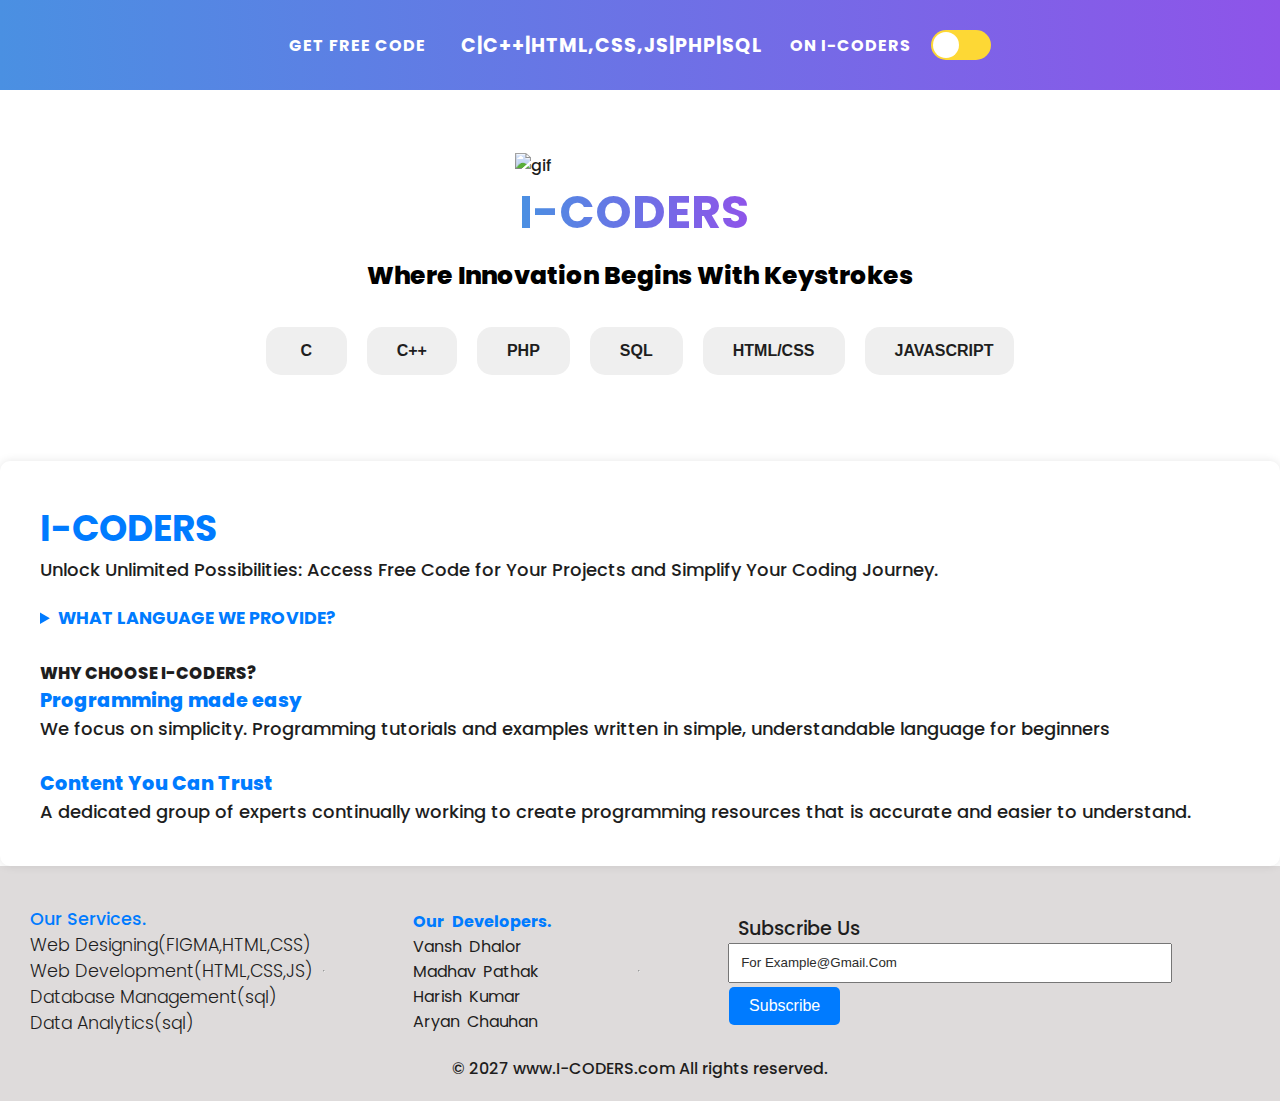
==== index.html @ 3fc36e24 "first commit" ====
<!DOCTYPE html>
<html lang="en">
<head>
    <meta charset="UTF-8">
    <meta name="viewport" content="width=device-width, initial-scale=1.0">
    <title>I-Coders</title>
    <link rel="stylesheet" href="ICoders.css">
    <link rel="icon" href="img/Screenshot 2024-03-02 150115 (1).jpg">
    <link rel="preconnect" href="https://fonts.googleapis.com">
<link rel="preconnect" href="https://fonts.gstatic.com" crossorigin>
<link href="https://fonts.googleapis.com/css2?family=Poppins:ital,wght@0,100;0,200;0,300;0,400;0,500;0,600;0,700;0,800;0,900;1,100;1,200;1,300;1,400;1,500;1,600;1,700;1,800;1,900&display=swap" rel="stylesheet">
</head>
<body>


<div class="top">
    <b>Get Free Code </b>
    <pre>  </pre>
    <strong> C|C++|HTML,CSS,JS|PHP|SQL </strong>
    <pre> </pre>
    
    <b>On I-Coders</b>
    <!-- Toggle button -->
    <div class="mode-switcher">
        <input type="checkbox" id="mode-toggle" class="toggle">
        <label for="mode-toggle" class="toggle-btn">
            <span class="icon light-icon"></span> 
            <span class="icon dark-icon"></span> 
        </label>
    </div>
</div>

<div class="textlogo">
    <img src="img/hero-globelight-unscreen.gif" alt="gif" class="light-mode-img">
    <img src="img/hero-globe-dark-unscreen.gif" alt="" class="dark-mode-img">
    <h1>I-CODERS</h1>
    <strong><p>where innovation begins with keystrokes</p></strong>
    <!-- <input type="search" id="searchInput" placeholder="   Search Here For Code..." autocomplete="on" spellcheck="true"> -->
    <!-- <button onclick="searchOnGoogle()" id="searchbtn">search</button> -->
    <div class="btn">
        <button id="C">C</button>
        <button id="Cpp">C++</button>
        <button id="php">PHP</button>
        <button id="sql">SQL</button>
        <button id="htmlcss">HTML/CSS</button>
        <button id="js">JAVASCRIPT</button>
    </div>
</div>

<div class="section1">
    <div class="text1">
        <h1>I-CODERS</h1>
        <p>Unlock Unlimited Possibilities: Access Free Code for Your Projects and Simplify Your Coding Journey.</p>
      
        <details>
            <summary>what language we provide?</summary>
            <p><a href="Cprogarm.html">C programming</a></p>
            <p><a href="C++program.html">C++ programming</a></p>
            <p><a href="php.html">PHP scripting and web development</a></p>
            <p><a href="sql.html">mySql database management</a></p>
            <p><a href="htmlcss.html">Html/Css for designing</a></p>   
            <p><a href="javascript.html">Javascript for interactive features</a></p>
        </details>
        <h2>Why Choose I-coders?</h2>
    
        <strong>Programming made easy</strong>
    
     <p>We focus on simplicity. Programming tutorials and examples written in simple, understandable language for beginners </p>
     <br>
     <strong>Content You Can Trust</strong>
     <p>A dedicated group of experts continually working to create programming resources that is accurate and easier to understand.</p>
    </div>    
</div>

<!-- about section  -->

 <section class="about" id="about">

    <ul class="topp">Our Services.
        <li><a href="#">Web Designing(FIGMA,HTML,CSS)</a</li>
        <li><a href="#">Web Development(HTML,CSS,JS)</a></li>
        <li><a href="#">Database Management(sql)</a></li>
        <li><a href="#">Data Analytics(sql)</a></li>
    </ul>
    
    <hr>
    <ul class="bottom">Our Developers.
        <li><a href="https://www.instagram.com/_vansh_.19/?igsh==" target="_blank">Vansh Dhalor</a</li>
            
        <li><a href="https://www.instagram.com/madhavpathakk?igsh=MTIzbzFvMzA0anR1MA==" target="_blank">Madhav Pathak</a></li>

        <li><a href="https://www.instagram.com/harrry_16?igsh=MTdxM3htaWJicWJhdg==" target="_blank">Harish Kumar</a></li>

        <li><a href="#" target="_blank">Aryan Chauhan</a></li>
    </ul>

    <hr>
      
    <div class="inputbox">
        <label for="contact">Subscribe Us</label>
        <input type="email" id="email" placeholder="   for example@gmail.com">
        <button type="submit" value="submit">Subscribe</button>
    </div>
    <p class="rights">© 2027  www.I-CODERS.com All rights reserved.</p>
    
</section> 
    







<script src="icoders.js"></script>

</body>
</html>
---- ICoders.css ----
@import url('https://fonts.googleapis.com/css2?family=Poppins:ital,wght@0,100;0,200;0,300;0,400;0,500;0,600;0,700;0,800;0,900;1,100;1,200;1,300;1,400;1,500;1,600;1,700;1,800;1,900&display=swap');

* {
    margin: 0;
    padding: 0;
    box-sizing: border-box;
}

html {
    scroll-behavior: smooth;
    -webkit-user-select: none;
    -moz-user-select: none; 
    -ms-user-select: none; 
    user-select: none;
}

::-webkit-scrollbar {
    width: 5px;
    scroll-behavior: smooth;
}

::-webkit-scrollbar-track {
    background-color: #2c2c2c;
    border-radius: 5px;
}

::-webkit-scrollbar-thumb {
    background-color: #74797e;
    border-radius: 5px;
}

body {
    margin: 0;
    padding: 0;
    background-size: cover;
    background-position: center;
    background-repeat: no-repeat;
    /* transition: background-color 3s, color 3s; */
    font-family: "Poppins", sans-serif;
    font-weight: 500;
    font-style: normal;
    color: black;
    display: block;
    scroll-behavior:smooth;

}
body{
     -webkit-user-select: none;
    -moz-user-select: none; 
    -ms-user-select: none; 
    user-select: none;
}


body.light-mode {
    background-color: #fff;
    color: #1e1e1e;
}

body.dark-mode {
    background-color: #252525;;
    color: #f8f8f8;
    font-weight: 100;
}

/* Toggle button styles */
.mode-switcher {
    position: relative;
    
}

.toggle {
    display: none;
    
}

.toggle-btn {
    cursor: pointer;
    display: block;
    width: 60px;
    height: 30px;
    background: #fdd835; /* Yellow background for light mode */
    border-radius: 15px;
    position: relative;
    
}

.toggle-btn:before {
    content: '';
    position: absolute;
    top: 2px;
    left: 2px;
    width: 26px;
    height: 26px;
    background: #fff;
    border-radius: 50%;
    transition: 0.3s;
}

.toggle:checked + .toggle-btn:before {
    transform: translateX(30px);
}

.light-mode .toggle-btn {
    background: #fdd835; /* Yellow background for light mode */
}

.light-mode .icon.light-icon {
    color: #fff; /* White color for light mode icon */
}

.dark-mode .toggle-btn {
    background: #000; /* Dark background for dark mode */
}

.dark-mode .icon.dark-icon {
    color: #fff; /* White color for dark mode icon */
}

.dark-mode .textlogo h1{
    color:#f0fff0;
}
.light-mode .text1 h1{
    color: #007bff;
}
.dark-mode .textlogo p{
    color: #f0fff0;
}




.top {
    display: flex;
    justify-content: center;
    align-items: center;
    background: linear-gradient(to right, #4a90e2, #8e54e9);    
    padding: 20px 0;
    flex-wrap: wrap;
}

.top b,
.top strong {
    color: #fff;
    font-weight: bold;
    text-transform: uppercase;
    letter-spacing: 1px;
    margin: 0 10px;
    cursor: pointer;
}

.top strong {
    color: transparent;
    position: relative;
}

.top strong::before {
    content: 'C|C++|HTML,CSS,JS|PHP|SQL';
    position: absolute;
    top: 0;
    left: 0;
    overflow: hidden;
    white-space: nowrap;
    color: #fff;
}

.mode-switcher {
    position: relative;
}

.toggle {
    display: none;
}

.toggle-btn {
    cursor: pointer;
    display: block;
    width: 60px;
    height: 30px;
    background: #ccc;
    border-radius: 15px;
    position: relative;
}

.toggle-btn:before {
    content: '';
    position: absolute;
    top: 2px;
    left: 2px;
    width: 26px;
    height: 26px;
    background: #fff;
    border-radius: 50%;
    transition: 0.3s;
}

.toggle:checked + .toggle-btn:before {
    transform: translateX(30px);
}

.textlogo {
    display: flex;
    justify-content: center;
    align-items: center;
    flex-direction: column;
    padding: 13px 0;
    margin: 50px 0;
}

.textlogo h1 {
    font-size: 46px;
    font-weight: bold;
    background: linear-gradient(to right, #4a90e2, #8e54e9);
    -webkit-background-clip: text;
    -webkit-text-fill-color: transparent;
    margin-right: 12px;
}


.textlogo p {
    font-size: 1.3em;
    text-transform: capitalize;
    color: black;
    margin: 10px 0;
    text-align: center;
}

.textlogo input[type=search] {
    width: 70%;
    max-width: 100%;
    height: 45px;
    border: none;
    border-radius: 5px;
    outline:1px solid #2c2c2c;
    background-color:#fff;
    font-size: medium;
    margin: 23px 0;
}
.dark-mode input[type=search] {
    width: 70%;
    max-width: 100%;
    height: 45px;
    border: none;
    border-radius: 5px;
    outline:1px solid #fff  ;
    background-color:#2c2c2c;
    color: #f0fff0;
    font-size: medium;
    margin: 23px 0;
    
    


}

.textlogo input[type=search]:hover {
    width: 70%;
    max-width: 100%;
    height: 45px;
    border: none;
    border-radius: 5px;
    color:#f0fff0;
    outline-offset: none;
    outline: 1px solid steelblue;
    font-size: medium;
    cursor: pointer;
    margin: 23px 0;
    caret-color: #007bff;
}
.light-mode input[type=search]:hover{
    width: 70%;
    max-width: 100%;
    height: 45px;
    border: none;
    border-radius: 5px;
    color:#2c2c2c;
    outline-offset: none;
    outline: 1px solid steelblue;
    font-size: medium;
    cursor: pointer;
    margin: 23px 0;
    caret-color: #007bff;
}
.btn {
    display: flex;
    justify-content: space-between;
    gap: 20px;
}


.light-mode
 #searchbtn{
    border: none;
    border-radius: 15px;
    background-color: #007bff;
    /* padding: ; */
    cursor: pointer;
    transition: background-color 0.3s, color 0.3s, box-shadow 0.3s;
    font-size: 16px;
    font-weight: bold;
    margin: 2px 0;
    max-width: 100%;
    font-weight: 700;
    text-transform: capitalize;
    width: 10%;
    height: 30px;
    /* max-width: 100%; */
    color:#f0fff0; /
}

.light-mode
 #searchbtn:hover{
    border: none;
    border-radius: 15px;
    background-color: #007bff;
    /* padding: ; */
    cursor: pointer;
    transition: background-color 0.3s, color 0.3s, box-shadow 0.3s;
    font-size: 16px;
    font-weight: bold;
    margin: 2px 0;
    max-width: 100%;
    /* transform: translateY(-5px); */
    /* transform: scale(0.9); */
    box-shadow: 0  0 20px 0 rgba(0, 0, 0, 0.9);
    width: 10%;
    height: 30px;
    /* max-width: 100%; */
    color:#f0fff0; /
}

.light-mode
 #searchbtn:active{
    border: none;
    border-radius: 15px;
    background-color: #007bff;
    /* padding: ; */
    cursor: pointer;
    transition: background-color 0.3s, color 0.3s, box-shadow 0.3s;
    font-size: 16px;
    font-weight: bold;
    margin: 2px 0;
    max-width: 100%;
    /* transform: translateY(-5px); */
    transform: scale(0.9);
    /* transform: scale(0.9); */
    /* box-shadow: 0  0 20px 0 rgba(0, 0, 0, 0.9); */

    width: 10%;
    height: 30px;
    /* max-width: 100%; */
    color:#f0fff0; /
}

.dark-mode  #searchbtn{
    border: none;
    border-radius: 15px;
    background-color: #007bff;
    /* padding: ; */
    cursor: pointer;
    transition: background-color 0.3s, color 0.3s, box-shadow 0.3s;
    font-size: 16px;
    font-weight: bold;
    margin: 2px 0;
    max-width: 100%;
    width: 10%;
    height: 30px;
    /* max-width: 100%; */
    text-transform: capitalize;
    color:#f0fff0; /
}
.dark-mode  #searchbtn:hover{
    border: none;
    border-radius: 15px;
    background-color: #007bff;
    /* padding: ; */
    cursor: pointer;
    transition: background-color 0.3s, color 0.3s, box-shadow 0.3s;
    font-size: 16px;
    font-weight: bold;
    margin: 2px 0;
    max-width: 100%;
    /* transform: scale(0.9);    */
    width: 10%;
    height: 30px;
    /* max-width: 100%; */
    color:#f0fff0; 
    box-shadow: 0 0 10px 0 rgba(74, 144, 226, 0.7);
}
.dark-mode  #searchbtn:active{
    border: none;
    border-radius: 15px;
    background-color: #007bff;
    transform: scale(0.9);
    /* padding: ; */
    cursor: pointer;
    transition: background-color 0.3s, color 0.3s, box-shadow 0.3s;
    font-size: 16px;
    font-weight: bold;
    margin: 2px 0;
    max-width: 100%;
    width: 10%;
    height: 30px;
    /* max-width: 100%; */
    color:#f0fff0; 
    /* box-shadow: 0 0 10px 0 rgba(74, 144, 226, 0.7); */
}

.btn button {
    border: none;
    border-radius: 15px;
    padding: 15px 30px;
    cursor: pointer;
    transition: background-color 0.3s, color 0.3s, box-shadow 0.3s;
    font-size: 16px;
    font-weight: bold;
    margin: 23px 0;
    width: 20%;
    max-width: 100%;
    color: #1e1e1e; /* Default text color */
}

/* Light mode styles */
/* Light mode button glow-up effect */
.light-mode .btn button {
    box-shadow: 0 0 0 rgba(74, 144, 226, 0); /* Initial transparent box shadow */
    transition: box-shadow 0.3s ease; /* Smooth transition for the box shadow */

}

.light-mode .btn button:hover {
    box-shadow: 0 0 20px rgba(74, 144, 226, 0.7);
    transform: translateY(-5px); /* Glow effect on hover */
}

/* Dark mode button glow-up effect */
.dark-mode .btn button {
    box-shadow: 0 0 0 rgba(74, 144, 226, 0); /* Initial transparent box shadow */
    transition: box-shadow 0.3s ease; 
    background-color: #2c2c2c;
    color: #f0fff0;/* Smooth transition for the box shadow */
}

.dark-mode .btn button:hover {
    box-shadow: 0 0 20px rgba(74, 144, 226, 0.7);
    transform: translateY(-5px); /* Glow effect on hover */
}

.dark-mode input[type=search]::placeholder{
    color:#fff;
}
.textlogo img{
    width: 250px;
    height: auto;
}

/* section two */
hr{
    margin: 35px 0;
}

.section1 {
    padding: 40px; 
    border-radius: 10px; 
    box-shadow: 0 0 10px rgba(0, 0, 0, 0.1); 
}

.text1 {
    text-align: start; 
}

.text1 h1 {
    font-size: 36px; 
}

.text1 p {
    font-size: 18px; 
    line-height: 1.6; 
    font-weight: 500;
}

details {
    margin-top: 20px; 
}

details summary {
    font-weight: bold; 
    cursor: pointer; 
    font-size: 1.09em;
    color: #007bff;
    text-transform: uppercase;

}
details summary:hover{
    text-decoration: underline #fdd835;
}

details p {
    margin-left: 20px;
    font-weight: 300; 
    margin:8px auto;
}
details p a{
    text-decoration: none;
    color: #1e1e1e;
}
details p a:hover{
    /* text-decoration: underl */
    color: #007bff;
    font-weight: 600;

}
h2 {
    margin-top: 30px;
    font-size: 1.04rem; 
    font-weight: 800;
    text-transform: uppercase;
}

strong {
    color: #007bff; 
    font-size: 1.2rem;
    font-weight: 800;
}
.highlight {
    background-color: yellow; 
}   
.about {
    display: flex;
    justify-content: space-between;
    justify-content: center;
    align-items: center;
    padding: 20px;
    background-color: #51424230;
    flex-wrap: wrap;
}

.topp {
    margin: 20px 10px;
    color: #007bff;
    font-size: 1.1em;
}

.topp li {
    list-style: none;
}

.topp li a {
    text-decoration: none;
    color: #1e1e1e;
    font-weight: 300;
}

.bottom {
    margin: auto;
    color: #007bff;
    text-transform: capitalize;
    font-weight: bolder;
    word-spacing: 5px;
}

.bottom li a {
    list-style: none;
    text-decoration: none;
    color: #1e1e1e;
    font-weight: 400;
    word-spacing: 3px;
}

.bottom li {
    list-style: none;
    text-decoration: none;
}
.topp li a:hover{
    color: grey;
    opacity: 1;
    text-decoration: underline;
   
}
.bottom li a:hover{
    color: grey ;
    text-decoration: underline;
}
/* .dark-mode .top li a:hover{
    
} */

.inputbox {
    margin: auto;
    display: block;

}

label {
    margin: 10px;
    font-size: 1.2em;
    text-transform: capitalize;
}

.inputbox input[type=email] {
    width: 100%; /* Adjusted width for better fit on smaller screens */
    height: 40px;
    cursor: pointer;
}

button[type=submit] {
    padding: 10px 20px;
    background-color: #007bff;
    color: #fff;
    border: none;
    border-radius: 5px;
    cursor: pointer;
    transition: background-color 0.3s ease;
    font-size: 1em;
    margin: 4px 1px;
}

::placeholder {
    color: #2c2c2c;
    text-transform: capitalize;
}

button[type=submit]:active {
    padding: 10px 20px;
    background-color: green;
    transform: scale(0.98);
    color: #fff;
    border: none;
    border-radius: 5px;
    cursor: pointer;
    transition: background-color 0.3s ease;
    font-size: 1em;
}

.dark-mode .topp li a {
    color: #fff;
}

.dark-mode .bottom li a {
    color: #fff;
}

.dark-mode .inputbox input[type=email] {
    border: none;
    cursor: pointer;
}

.dark-mode .inputbox input[type=email]:active {
    border: none;
    outline: none;
    outline-offset: none;
}

.rights {
    font-weight: 500;
}


/* respoosive ness  */
@media screen and (max-width: 768px) {

    
    .textlogo h1 {
        font-size: 1.9rem; 
    }
    .textlogo p {
        font-size: 1em; 
    }
    .textlogo input[type=search] {
        font-size: 0.9em; 
        height: 40px; 
        width: 80%; 

    }
    .textlogo input[type=search]:focus {
        font-size: 0.9em; 
        height: 40px; 
        width: 80%; 
        
    }
    /* .light-mode input[type=search]:hover{



    } */
   
.btn {
    display: grid; /* Use CSS Grid for button layout */
    grid-template-columns: repeat(2, 1fr); /* Two columns with equal width */
    grid-gap: 10px; /* Gap between buttons */
    align-items: center; /* Center buttons vertically */
    justify-content: center; /* Center buttons horizontally */
    text-align: center; /* Center button text */
}

.btn button {
    border: none;
    border-radius: 15px;
    padding: 15px 30px;
    cursor: pointer;
    transition: background-color 0.3s, color 0.3s, box-shadow 0.3s;
    font-size: 1em; 
    width: 100%;
    font-weight: 600;
}

/* Light mode styles */
.light-mode .btn button {
    box-shadow: 0 0 0 rgba(74, 144, 226, 0); /* Initial transparent box shadow */
    transition: box-shadow 0.3s ease; /* Smooth transition for the box shadow */
}

/* Dark mode styles */
.dark-mode .btn button {
    box-shadow: 0 0 0 rgba(74, 144, 226, 0); /* Initial transparent box shadow */
    transition: box-shadow 0.3s ease; 
    background-color: #2c2c2c;
    color: #f0fff0;/* Smooth transition for the box shadow */
}

/* Hover effects */



    .text1 h1 {
        font-size: 1.5rem;
        color: #007bff;
    }
    .text1 p {
        font-size: 1em; 
    }
    details p {
        margin-left: 1vw; 
        
    }
    h2 {
        margin-top: 2vw; 
    }
    .textlogo img {
        width: 200px; 
        height: auto; 
    }
    .text1 h2{
        margin-top: 30px;
    font-size: 1.04rem; 
    font-weight: 800;
    text-transform: uppercase;
    }
    .text1 p{
        font-weight: 400;
    
    }
    .about {
        display:grid;
        justify-content: space-between;
        justify-content: center;
        align-items: center;
        padding: 20px;
        background-color: #51424230;

    }
    
    .rights {
        font-size: 1rem;
        color: #666;
        font-weight: 400;
    }
    

   
    .light-mode #searchbtn{
        width: 30%;
        height: 40px;
        box-shadow: none;
    }
    .light-mode #searchbtn:hover{
        width: 30%;
        height: 40px;
        box-shadow: none;
        transform: scale(0.9);
    }
    .dark-mode #searchbtn{
        width: 30%;
        height: 40px;
        box-shadow: none;
        background-color: #007bff;
        color: #f0fff0;
    }
    .dark-mode #searchbtn:hover{
        width: 30%;
        height: 40px;
        box-shadow: none;
        transform: scale(0.9);
    }
    .about {
        flex-direction: column;
        align-items: stretch;
    }
    .about .bottom{
        margin-right: 150px;
        /* text-align:start; */
    }
    .topp,
    .bottom {
        text-align: left;
        margin: 10px auto;
    }
  

    .topp li,
    .bottom li {
        margin: 5px auto;
        text-align: left;
    }
    .bottom li a{
        text-align:left;
        
    }

    .inputbox input {
        width: 100%;
    }

    .rights {
        text-align: center;
    }
   
    details summary:hover{
        text-decoration: none;
    }
   
}
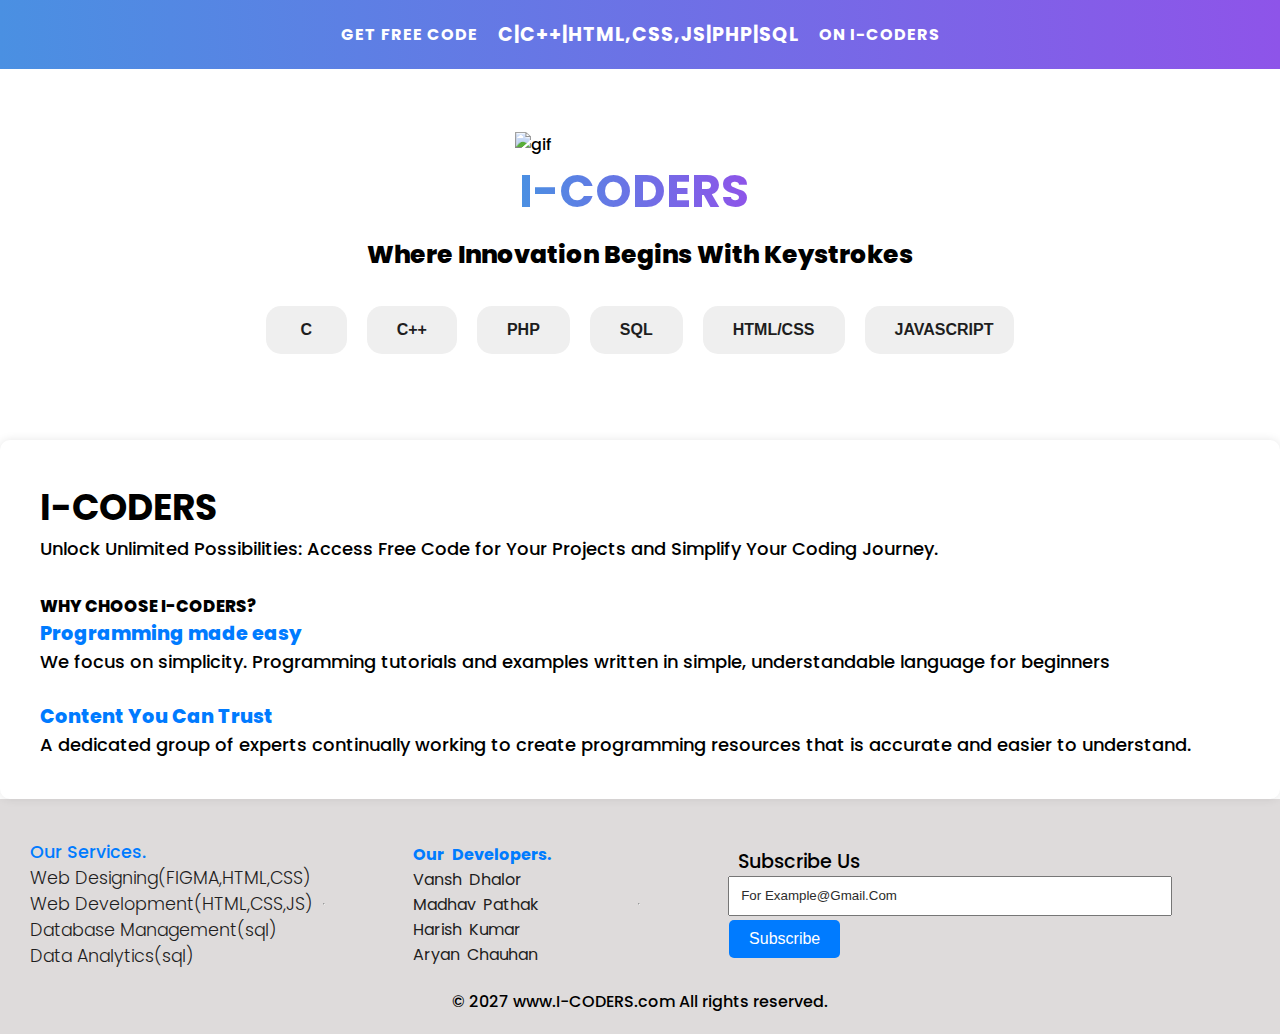
==== commit aa39454a: "initial" ====
--- a/index.html
+++ b/index.html
@@ -1,118 +1,124 @@
 <!DOCTYPE html>
 <html lang="en">
-<head>
-    <meta charset="UTF-8">
-    <meta name="viewport" content="width=device-width, initial-scale=1.0">
+  <head>
+    <meta charset="UTF-8" />
+    <meta name="viewport" content="width=device-width, initial-scale=1.0" />
     <title>I-Coders</title>
-    <link rel="stylesheet" href="ICoders.css">
-    <link rel="icon" href="img/Screenshot 2024-03-02 150115 (1).jpg">
-    <link rel="preconnect" href="https://fonts.googleapis.com">
-<link rel="preconnect" href="https://fonts.gstatic.com" crossorigin>
-<link href="https://fonts.googleapis.com/css2?family=Poppins:ital,wght@0,100;0,200;0,300;0,400;0,500;0,600;0,700;0,800;0,900;1,100;1,200;1,300;1,400;1,500;1,600;1,700;1,800;1,900&display=swap" rel="stylesheet">
-</head>
-<body>
+    <link rel="stylesheet" href="ICoders.css" />
+    <link rel="icon" href="img/Screenshot 2024-03-02 150115 (1).jpg" />
+    <link rel="preconnect" href="https://fonts.googleapis.com" />
+    <link rel="preconnect" href="https://fonts.gstatic.com" crossorigin />
+    <link
+      href="https://fonts.googleapis.com/css2?family=Poppins:ital,wght@0,100;0,200;0,300;0,400;0,500;0,600;0,700;0,800;0,900;1,100;1,200;1,300;1,400;1,500;1,600;1,700;1,800;1,900&display=swap"
+      rel="stylesheet"
+    />
+  </head>
+  <body>
+    <div class="top">
+      <b>Get Free Code </b>
+      <pre></pre>
+      <strong> C|C++|HTML,CSS,JS|PHP|SQL </strong>
+      <pre></pre>
 
+      <b>On I-Coders</b>
+      <!-- Toggle button -->
+    </div>
 
-<div class="top">
-    <b>Get Free Code </b>
-    <pre>  </pre>
-    <strong> C|C++|HTML,CSS,JS|PHP|SQL </strong>
-    <pre> </pre>
-    
-    <b>On I-Coders</b>
-    <!-- Toggle button -->
-    <div class="mode-switcher">
-        <input type="checkbox" id="mode-toggle" class="toggle">
-        <label for="mode-toggle" class="toggle-btn">
-            <span class="icon light-icon"></span> 
-            <span class="icon dark-icon"></span> 
-        </label>
-    </div>
-</div>
+    <div class="textlogo">
+      <img
+        src="img/hero-globelight-unscreen.gif"
+        alt="gif"
+        class="light-mode-img"
+      />
 
-<div class="textlogo">
-    <img src="img/hero-globelight-unscreen.gif" alt="gif" class="light-mode-img">
-    <img src="img/hero-globe-dark-unscreen.gif" alt="" class="dark-mode-img">
-    <h1>I-CODERS</h1>
-    <strong><p>where innovation begins with keystrokes</p></strong>
-    <!-- <input type="search" id="searchInput" placeholder="   Search Here For Code..." autocomplete="on" spellcheck="true"> -->
-    <!-- <button onclick="searchOnGoogle()" id="searchbtn">search</button> -->
-    <div class="btn">
+      <h1>I-CODERS</h1>
+      <strong><p>where innovation begins with keystrokes</p></strong>
+      <!-- <input type="search" id="searchInput" placeholder="   Search Here For Code..." autocomplete="on" spellcheck="true"> -->
+      <!-- <button onclick="searchOnGoogle()" id="searchbtn">search</button> -->
+      <div class="btn">
         <button id="C">C</button>
         <button id="Cpp">C++</button>
         <button id="php">PHP</button>
         <button id="sql">SQL</button>
         <button id="htmlcss">HTML/CSS</button>
         <button id="js">JAVASCRIPT</button>
+      </div>
     </div>
-</div>
 
-<div class="section1">
-    <div class="text1">
+    <div class="section1">
+      <div class="text1">
         <h1>I-CODERS</h1>
-        <p>Unlock Unlimited Possibilities: Access Free Code for Your Projects and Simplify Your Coding Journey.</p>
-      
-        <details>
-            <summary>what language we provide?</summary>
-            <p><a href="Cprogarm.html">C programming</a></p>
-            <p><a href="C++program.html">C++ programming</a></p>
-            <p><a href="php.html">PHP scripting and web development</a></p>
-            <p><a href="sql.html">mySql database management</a></p>
-            <p><a href="htmlcss.html">Html/Css for designing</a></p>   
-            <p><a href="javascript.html">Javascript for interactive features</a></p>
-        </details>
-        <h2>Why Choose I-coders?</h2>
-    
+        <p>
+          Unlock Unlimited Possibilities: Access Free Code for Your Projects and
+          Simplify Your Coding Journey.
+        </p>
+
+        <h2>Why Choose I-coders?</h2>  
+
         <strong>Programming made easy</strong>
-    
-     <p>We focus on simplicity. Programming tutorials and examples written in simple, understandable language for beginners </p>
-     <br>
-     <strong>Content You Can Trust</strong>
-     <p>A dedicated group of experts continually working to create programming resources that is accurate and easier to understand.</p>
-    </div>    
-</div>
 
-<!-- about section  -->
+        <p>
+          We focus on simplicity. Programming tutorials and examples written in
+          simple, understandable language for beginners
+        </p>
+        <br />
+        <strong>Content You Can Trust</strong>
+        <p>
+          A dedicated group of experts continually working to create programming
+          resources that is accurate and easier to understand.
+        </p>
+      </div>
+    </div>
 
- <section class="about" id="about">
+    <!-- about section  -->
 
-    <ul class="topp">Our Services.
-        <li><a href="#">Web Designing(FIGMA,HTML,CSS)</a</li>
+    <section class="about" id="about">
+      <ul class="topp">
+        Our Services.
+        <li><a href="#">Web Designing(FIGMA,HTML,CSS)</a></li>
         <li><a href="#">Web Development(HTML,CSS,JS)</a></li>
         <li><a href="#">Database Management(sql)</a></li>
         <li><a href="#">Data Analytics(sql)</a></li>
-    </ul>
-    
-    <hr>
-    <ul class="bottom">Our Developers.
-        <li><a href="https://www.instagram.com/_vansh_.19/?igsh==" target="_blank">Vansh Dhalor</a</li>
-            
-        <li><a href="https://www.instagram.com/madhavpathakk?igsh=MTIzbzFvMzA0anR1MA==" target="_blank">Madhav Pathak</a></li>
+      </ul>
 
-        <li><a href="https://www.instagram.com/harrry_16?igsh=MTdxM3htaWJicWJhdg==" target="_blank">Harish Kumar</a></li>
+      <hr />
+      <ul class="bottom">
+        Our Developers.
+        <li>
+          <a href="https://www.instagram.com/_vansh_.19/?igsh==" target="_blank"
+            >Vansh Dhalor</a
+          >
+        </li>
+
+        <li>
+          <a
+            href="https://www.instagram.com/madhavpathakk?igsh=MTIzbzFvMzA0anR1MA=="
+            target="_blank"
+            >Madhav Pathak</a
+          >
+        </li>
+
+        <li>
+          <a
+            href="https://www.instagram.com/harrry_16?igsh=MTdxM3htaWJicWJhdg=="
+            target="_blank"
+            >Harish Kumar</a
+          >
+        </li>
 
         <li><a href="#" target="_blank">Aryan Chauhan</a></li>
-    </ul>
+      </ul>
 
-    <hr>
-      
-    <div class="inputbox">
+      <hr />
+
+      <div class="inputbox">
         <label for="contact">Subscribe Us</label>
-        <input type="email" id="email" placeholder="   for example@gmail.com">
+        <input type="email" id="email" placeholder="   for example@gmail.com" />
         <button type="submit" value="submit">Subscribe</button>
-    </div>
-    <p class="rights">© 2027  www.I-CODERS.com All rights reserved.</p>
-    
-</section> 
-    
+      </div>
+      <p class="rights">© 2027 www.I-CODERS.com All rights reserved.</p>
+    </section>
 
-
-
-
-
-
-
-<script src="icoders.js"></script>
-
-</body>
+    <script src="icoders.js"></script>
+  </body>
 </html>
--- a/ICoders.css
+++ b/ICoders.css
@@ -266,6 +266,7 @@
     cursor: pointer;
     margin: 23px 0;
     caret-color: #007bff;
+    
 }
 .light-mode input[type=search]:hover{
     width: 70%;
@@ -489,11 +490,12 @@
     font-size: 1.09em;
     color: #007bff;
     text-transform: uppercase;
-
-}
-details summary:hover{
-    text-decoration: underline #fdd835;
-}
+    text-decoration: underline;
+    text-underline-offset: 1rem; /*gap betwwen text and underline*/
+    text-decoration-color: #fdd835;
+
+}
+
 
 details p {
     margin-left: 20px;
@@ -508,8 +510,24 @@
     /* text-decoration: underl */
     color: #007bff;
     font-weight: 600;
-
-}
+    text-decoration: underline;
+  text-underline-offset: 0.5rem; /*gap betwwen text and underline*/
+  text-decoration-color: rgb(181, 181, 181);
+  
+
+
+}
+.dark-mode  p a{
+    color: #f8f8f8;
+    
+}
+.dark-mode p a:hover{
+    color: gray;
+  text-decoration: underline;
+  text-underline-offset: 0.5rem; /*gap betwwen text and underline*/
+  text-decoration-color: rgb(181, 181, 181);
+}
+
 h2 {
     margin-top: 30px;
     font-size: 1.04rem; 
@@ -572,14 +590,16 @@
     text-decoration: none;
 }
 .topp li a:hover{
-    color: grey;
+    color:#007bff;
     opacity: 1;
-    text-decoration: underline;
+   
    
 }
 .bottom li a:hover{
     color: grey ;
     text-decoration: underline;
+    text-underline-offset: 0.5rem; /*gap betwwen text and underline*/
+    text-decoration-color: rgb(181, 181, 181);
 }
 /* .dark-mode .top li a:hover{
     
@@ -601,7 +621,9 @@
     width: 100%; /* Adjusted width for better fit on smaller screens */
     height: 40px;
     cursor: pointer;
-}
+    
+}
+
 
 button[type=submit] {
     padding: 10px 20px;
